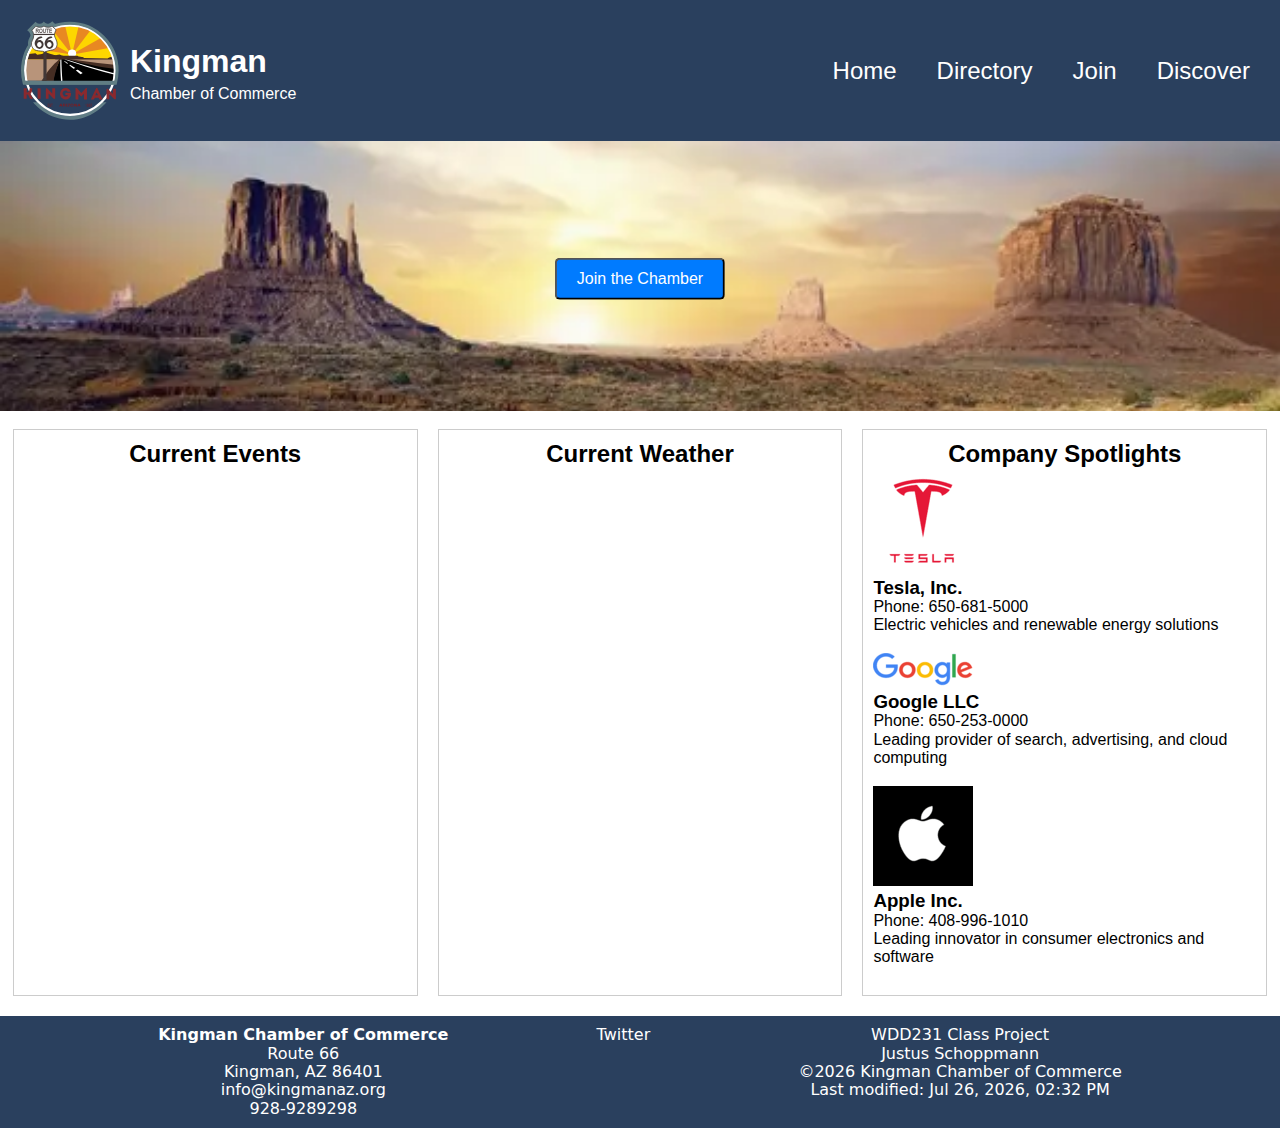
==== chamber/index.html @ c2573f29 "home page" ====
<!DOCTYPE html>
<html lang="en">
<head>
    <meta charset="UTF-8">
    <meta name="viewport" content="width=device-width, initial-scale=1.0">
    <meta name="author" content="Justus Schoppmann" />
    <meta name="description" content="Kingman, AZ Chamber of Commerce">
    <meta property="og:title" content="Chamber of Commerce Home Page" />
    <meta property="og:type" content="website">
    <meta property="og:description" content="Chamber of Commerce for Kingman, Arizona." />
    <meta property="og:url" content="https://azurelo.github.io/wdd231/chamber/index.html" />
    <meta property="og:image" content="https://azurelo.github.io/wdd231/chamber/images/Seal.svg" />
    <title>Chamber of Commerce Home Page</title>
    <link rel="icon" href="images/favicon.ico">
    <link rel="stylesheet" href="../styles/normalize.css">
    <link rel="stylesheet" href="../styles/index.css">
    <link rel="stylesheet" href="styles/directory.css">
    <link rel="stylesheet" href="styles/home.css">
    <script defer src="scripts/home.js"></script>
</head>
<body>
    <header>
        <div class="head-info">
            <img width="100" src="images/Seal.svg" alt="Route 66">
            <div class="head-logo">
                <h1>Kingman</h1>
                <p>Chamber of Commerce</p>
            </div>
            <div class="menu-toggle">&#9776;</div>
        </div>
        <nav class="navbar">
            <ul>
                <li><a href="../index.html">Home</a></li>
                <li><a href="/wdd231/chamber/directory.html">Directory</a></li>
                <li><a href="./join.html">Join</a></li>
                <li><a href="./discover.html">Discover</a></li>
            </ul>
        </nav>
    </header>

    <main>
        <section class="hero">
            <img width="1000" src="./images/az1.webp" alt="Hero Image">
            <button class="cta"><a href="join.html">Join the Chamber</a></button>
        </section>
        <div class="content">
            <section class="events">
                <h2>Current Events</h2>
                <div id="events-container">
                    <!-- Add dynamic event content here -->
                </div>
            </section>
        
            <section class="weather">
                <h2>Current Weather</h2>
                <div id="weather-info">
                    <!-- Weather data from OpenWeatherMap API -->
                </div>
            </section>
        
            <section class="spotlight">
                <h2>Company Spotlights</h2>
                <div id="spotlight-container">
                    <!-- Company information loaded here -->
                </div>
            </section>
        </div>
    </main>

    <footer>
        <div class="footer-info">
            <p><span class="bold">Kingman Chamber of Commerce</span></p>
            <p>Route 66</p>
            <p>Kingman, AZ 86401</p>
            <p>info@kingmanaz.org</p>
            <p>928-9289298</p>
        </div>
        <div class="footer-logos">Twitter</div>
        <div class="project-info">
            <p>WDD231 Class Project</p>
            <p>Justus Schoppmann</p>
            <p>©<span id="currentyear"></span> Kingman Chamber of Commerce</p>
            <p><span id="lastModified"></span></p>
        </div>
    </footer>

    <script>
        const menuToggle = document.querySelector('.menu-toggle');
        const navbar = document.querySelector('.navbar');
        
        menuToggle.addEventListener('click', () => {
            navbar.classList.toggle('active');
        });
    </script>
</body>
</html>
---- styles/index.css ----
* {
    margin: 0;
    padding: 0;
    box-sizing: border-box;
}

body {
    font-family: Arial, sans-serif;
}

header {
    background-color: #2a405e;
    color: white;
    padding: 20px;
    display: flex;
    flex-direction: column;
    align-items: center;
}

h2 {
    text-align: center;
    margin-bottom: 5px;
}

.profile {
    display: flex;
}

.profile img {
    width: 80px;
    height: 80px;
    border-radius: 20%;
    margin-bottom: 10px;
    padding: 0px 10px;
}

.menu-toggle {
    display: none;
    top: 5px;
    margin-left: 10px;
    font-size: 2rem;
}

.menu-toggle:hover {
    color: black;
}

.navbar ul {
    list-style: none;
    display: flex;
    gap: 20px;
}

.navbar ul li a {
    color: white;
    text-decoration: none;
    padding: 10px;
    font-size: large;
}

.navbar ul li a:hover {
    color: black;
}

.navbar ul li a.current {
    font-weight: bold;
    font-style: italic;
    color: hwb(0 86% 13%); 
    border-bottom: 2px solid hwb(0 86% 13%);
}

main {
    display: grid;
    grid-template-columns: 1fr 1fr;
    gap: 20px;
    padding: 20px;
}

.coursework,
.location {
    width: 90%;
    margin: 0 auto;
}

.coursework,
.location,
.certificate {
    background-color: hwb(0 86% 13%);
    padding: 20px;
    border-radius: 8px;
}
.courses button {
    padding: 10px;
    margin: 5px;
    border: 1px solid #ccc;
    background-color: #f4f4f4;
}

.courses button.completed {
    background-color: #d4edda; 
    border-color: #c3e6cb;
    color: black; 
}
.courses button.completed:hover{
    background-color: rgb(190, 210, 159) ;
}
.courses button.cse {
    border-left: 4px solid #007bff;
}

.courses button.wdd {
    border-left: 4px solid #28a745;
}

.coursework ul {
    margin-top: 10px;
    margin-left: 5%;
}

.location {
    display: flex;
    justify-content: center;
    align-items: center;
    flex-direction: column;
    height: 100%;
}

.location img {
    width: 100%;
    max-width: 400px;
    margin: 0 auto;
    border-radius: 8px;
}

.location p {
    text-align: center;
    margin-top: 5px;
}

.certificate {
    grid-column: 1/3;
}

.certificate .filter {
    display: flex;
    justify-content: space-around;
    margin-bottom: 10px;
}

.certificate .filter button {
    width: 20%;
    background-color: #2a405e;
}

.certificate .courses {
    display: grid;
    grid-template-columns: 1fr 1fr 1fr;
    gap: 10px;
}

.certificate button {
    padding: 10px;
    background-color: #d6b7ae;
    color: white;
    border: none;
    border-radius: 5px;
}
.courses button{
    color: black;
}
.courses button:hover{
    background-color: rgb(159, 128, 128);
}
footer {
    text-align: center;
    background-color: #2a405e;
    color: white;
    padding: 10px;
    margin-top: 20px;
    font-family: "PT Mono", system-ui
}



@media screen and (max-width: 768px) {
    main {
        display: flex;
        flex-direction: column;
    }

    .certificate-section .courses {
        grid-template-columns: 1fr;
    }

    .navbar ul {
        flex-direction: column;
        align-items: center;
    }

    .certificate .courses {
        display: grid;
        grid-template-columns: 1fr;
        gap: 10px;
    }

    .menu-toggle {
        display: block;
    }

    .navbar {
        display: none;
        flex-direction: column;
        width: 100%;
        background-color: #2a405e;
        top: 80px;
        left: 0;
    }

    .navbar.active {
        display: flex;
    }
}
---- chamber/styles/directory.css ----
header {
    display: flex;
    flex-direction: row;
    justify-content: space-between;
}

.head-info {
    display: flex;
    gap: 10px;
    align-items: center;
}

.bold {
    font-weight: bold;
}

h1 {
    padding: 0px;
    margin: 5px 0px;
}

.menu-toggle {
    display: none;
    cursor: pointer;
    font-size: 2rem;
    color: white;
}

.button-container {
    display: flex;
    justify-content: center;
    align-items: center;
}

#toggleView {
    background-color: #4a4a4a;
    color: white;
    border: none;
    width: 30%;
    padding: 10px 20px;
    border-radius: 30px;
    cursor: pointer;
    font-size: 1rem;
    transition: background-color 0.3s ease, box-shadow 0.3s ease;
    box-shadow: 0px 4px 6px rgba(0, 0, 0, 0.1);
}

#toggleView:hover {
    background-color: #3a3a3a;
    box-shadow: 0px 6px 8px rgba(0, 0, 0, 0.2);
}

#toggleView:active {
    background-color: #2a2a2a;
    box-shadow: 0px 2px 4px rgba(0, 0, 0, 0.2);
}

.navbar ul {
    list-style: none;
    display: flex;
    gap: 20px;
}

.navbar ul li a {
    color: white;
    text-decoration: none;
    padding: 10px;
    font-size: 1.5rem;
}

.navbar ul li a:hover {
    color: black;
}

.navbar ul li a.current {
    font-weight: bold;
    font-style: italic;
    color: hwb(0 86% 13%);
    border-bottom: 2px solid hwb(0 86% 13%);
}

a {
    color: white;
    text-decoration: none;
}

header a:hover {
    color: black;
}

main {
    display: block;
    padding: 0px;
}

.hero img {
    width: 100%;
    background-size: cover;
    background-position: center;
    padding-bottom: 0%;
    max-height: 270px;
    object-fit: cover;
}

#membersContainer {
    display: flex;
    flex-wrap: wrap;
    justify-content: center;
}

.grid-view .member-card {
    display: flex;
    flex-direction: column;
    width: 30%;
    border: 1px solid #ddd;
    margin: 10px;
    padding: 10px;
    text-align: center;
}

.list-view .member-card {
    display: flex;
    flex-direction: row;
    width: 100%;
    border: 1px solid #ddd;
    margin: 10px;
    padding: 10px;
    justify-content: center;
}

.member-card img {
    width: 100px;
    margin-bottom: 10px;
}

.member-card {
    gap: 10px;
}

.member-card a {
    color: black
}

footer {
    display: flex;
    justify-content: space-evenly;
}

@media screen and (max-width: 768px) {
    main {
        display: flex;
        flex-direction: column;
    }

    .certificate .courses {
        grid-template-columns: 1fr;
    }

    .navbar ul {
        display: none;
        flex-direction: column;
        align-items: center;
        width: 100%;
        background-color: #2a405e;
    }

    .navbar.active ul {
        display: flex;
    }

    .menu-toggle {
        display: block;
    }

    .grid-view .member-card,
    .list-view .member-card {
        width: 100%;
        flex-direction: column;
    }

    header {
        flex-direction: column;
    }

    footer div {
        display: none;
    }

    footer div:last-child {
        display: block;
    }
}
---- chamber/styles/home.css ----
.hero{
    position: relative;

}
.cta{
    position: absolute;
    top: 50%;
    left: 50%;
    transform: translate(-50%, -50%);
    padding: 10px 20px;
    background-color: #007bff;
    color: white;
    text-decoration: none;
    font-size: 16px;
    border-radius: 5px;
}
.cta:hover{
    background-color: #2a405e;
}
.cta a:hover{
    font-size: large;
}
.content {
    display: grid;
    grid-template-columns: repeat(3, 1fr);
    gap: 20px;
    margin: 1%;

}

.weather, .events, .spotlight{
    padding: 10px;
    border: 1px solid #ccc;
}

@media (max-width: 768px) {
    .content {
        grid-template-columns: 1fr;
    }
}
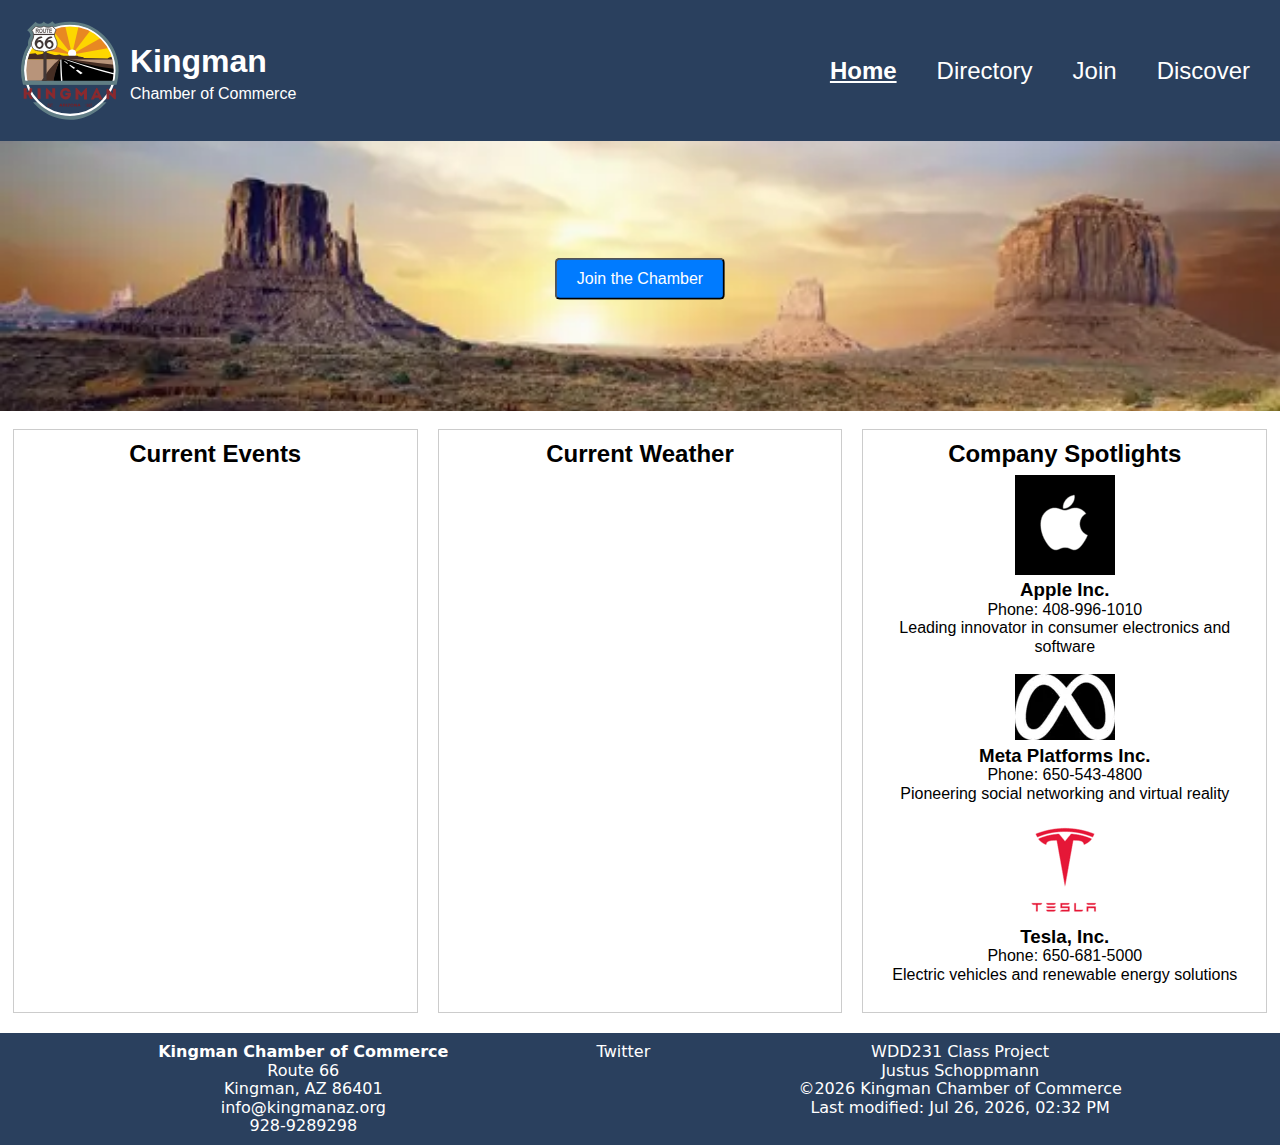
==== commit ad0cdcdb: "cleanup" ====
--- a/chamber/index.html
+++ b/chamber/index.html
@@ -30,8 +30,8 @@
         </div>
         <nav class="navbar">
             <ul>
-                <li><a href="../index.html">Home</a></li>
-                <li><a href="/wdd231/chamber/directory.html">Directory</a></li>
+                <li><a href="index.html">Home</a></li>
+                <li><a href="/chamber/directory.html">Directory</a></li>
                 <li><a href="./join.html">Join</a></li>
                 <li><a href="./discover.html">Discover</a></li>
             </ul>
--- a/chamber/styles/directory.css
+++ b/chamber/styles/directory.css
@@ -78,7 +78,10 @@
     color: hwb(0 86% 13%);
     border-bottom: 2px solid hwb(0 86% 13%);
 }
-
+.navbar ul li a.active {
+    text-decoration: underline;
+    font-weight: bold;
+}
 a {
     color: white;
     text-decoration: none;
--- a/chamber/styles/home.css
+++ b/chamber/styles/home.css
@@ -32,8 +32,16 @@
 .weather, .events, .spotlight{
     padding: 10px;
     border: 1px solid #ccc;
+    text-align: center;
+}
+h2{
+ margin-bottom: 2%;
 }
 
+.navbar ul li a.active {
+    text-decoration: underline;
+    font-weight: bold;
+}
 @media (max-width: 768px) {
     .content {
         grid-template-columns: 1fr;
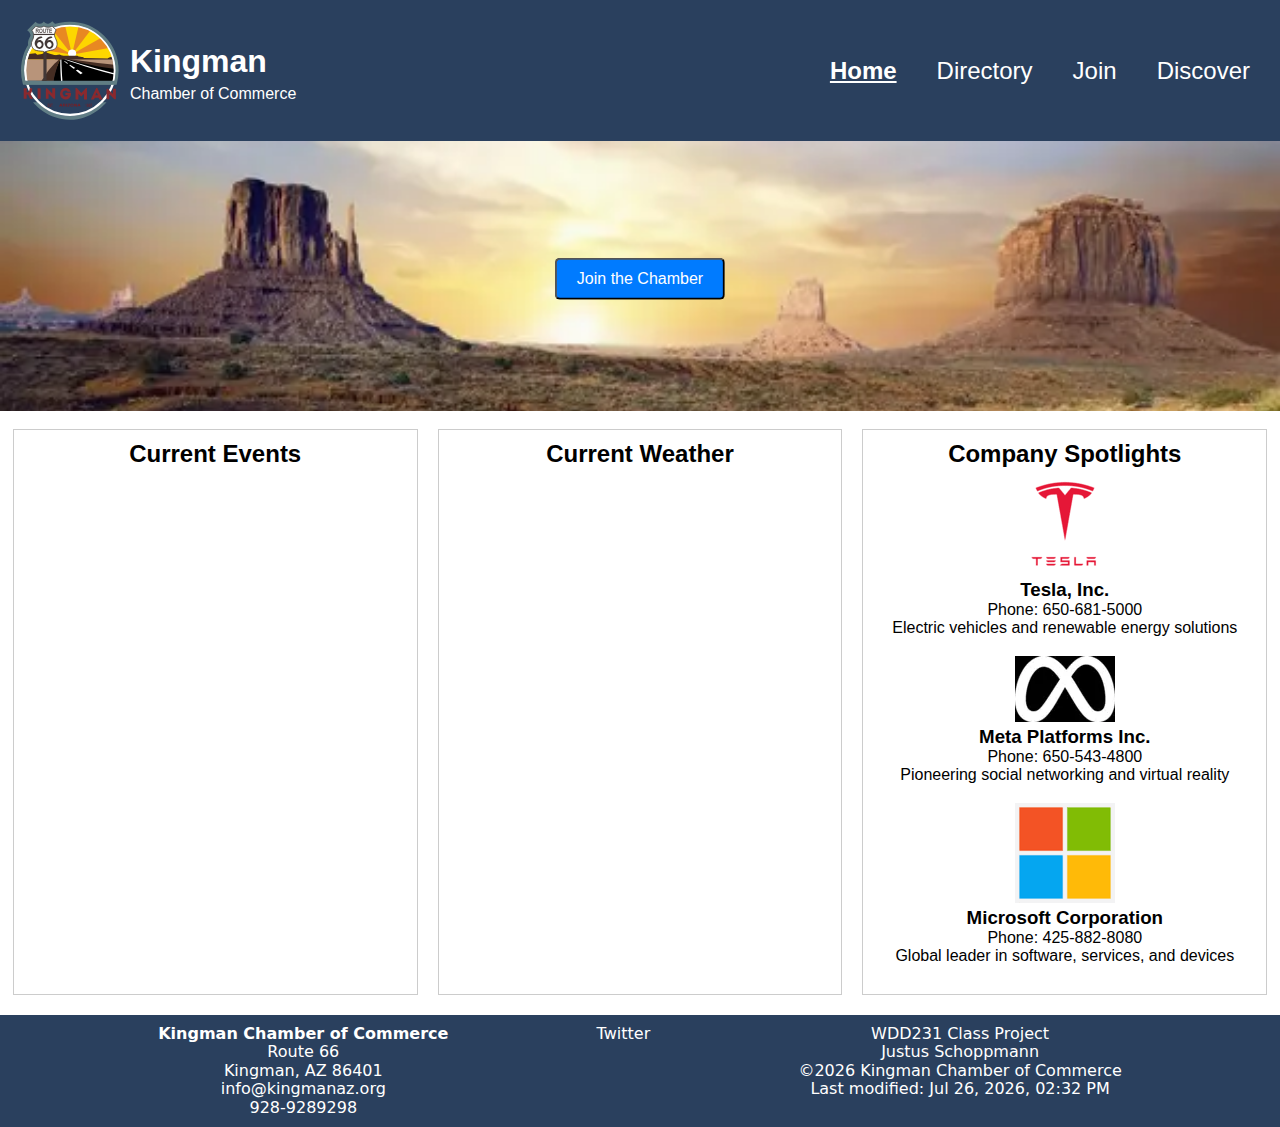
==== commit 513cf181: "link fix" ====
--- a/chamber/index.html
+++ b/chamber/index.html
@@ -31,7 +31,7 @@
         <nav class="navbar">
             <ul>
                 <li><a href="index.html">Home</a></li>
-                <li><a href="/chamber/directory.html">Directory</a></li>
+                <li><a href="/wdd231/chamber/directory.html">Directory</a></li>
                 <li><a href="./join.html">Join</a></li>
                 <li><a href="./discover.html">Discover</a></li>
             </ul>
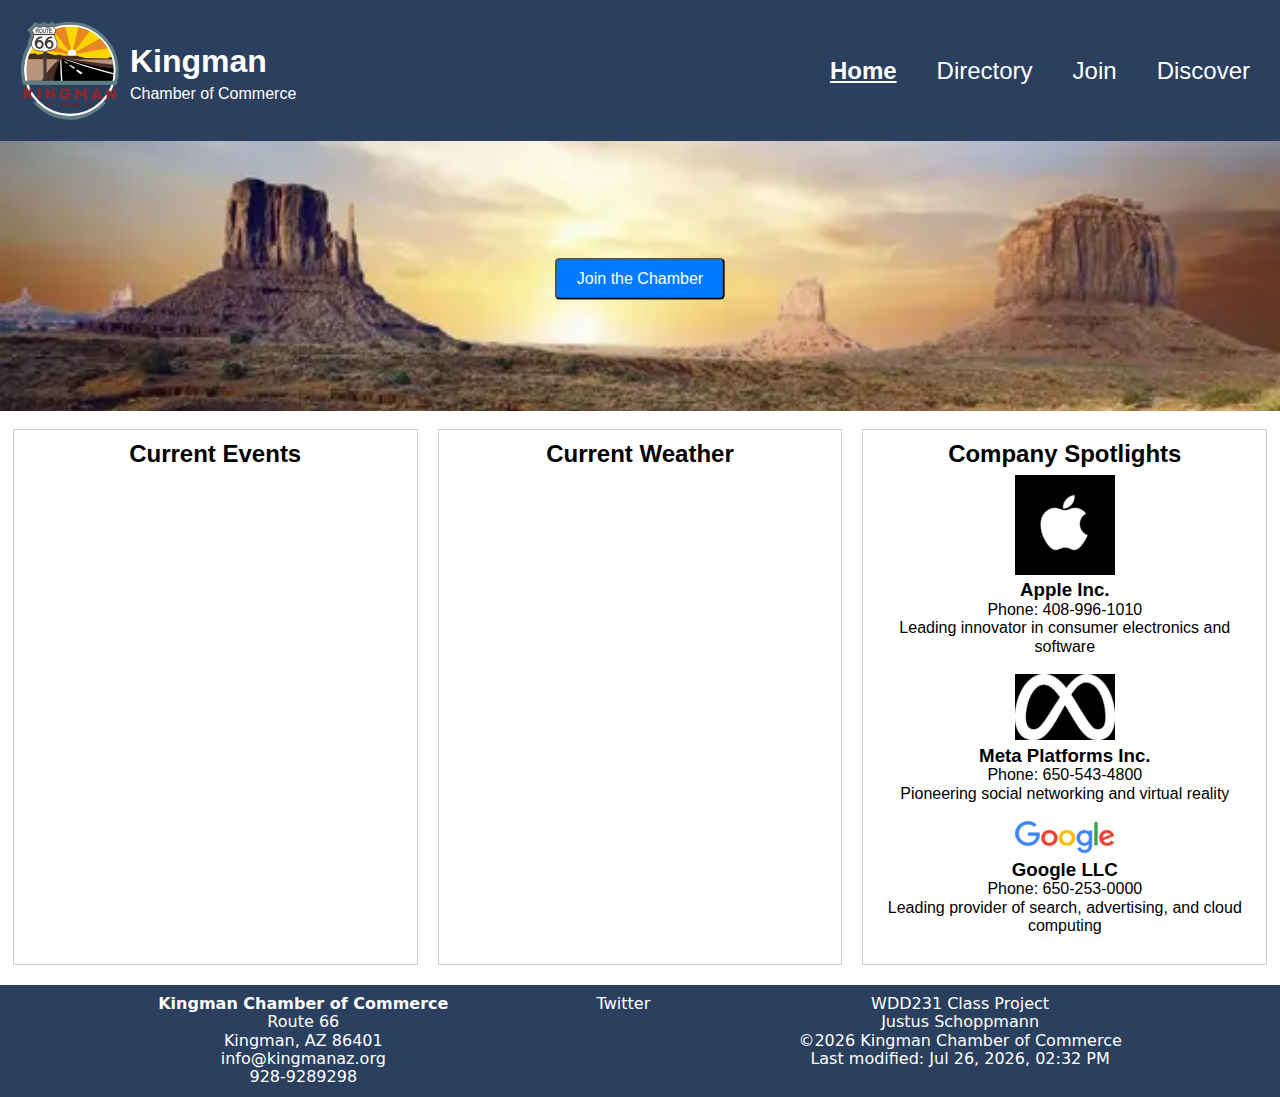
==== commit 0a7e9a3c: "fix" ====
--- a/chamber/index.html
+++ b/chamber/index.html
@@ -31,7 +31,7 @@
         <nav class="navbar">
             <ul>
                 <li><a href="index.html">Home</a></li>
-                <li><a href="/wdd231/chamber/directory.html">Directory</a></li>
+                <li><a href="/chamber/directory.html">Directory</a></li>
                 <li><a href="./join.html">Join</a></li>
                 <li><a href="./discover.html">Discover</a></li>
             </ul>
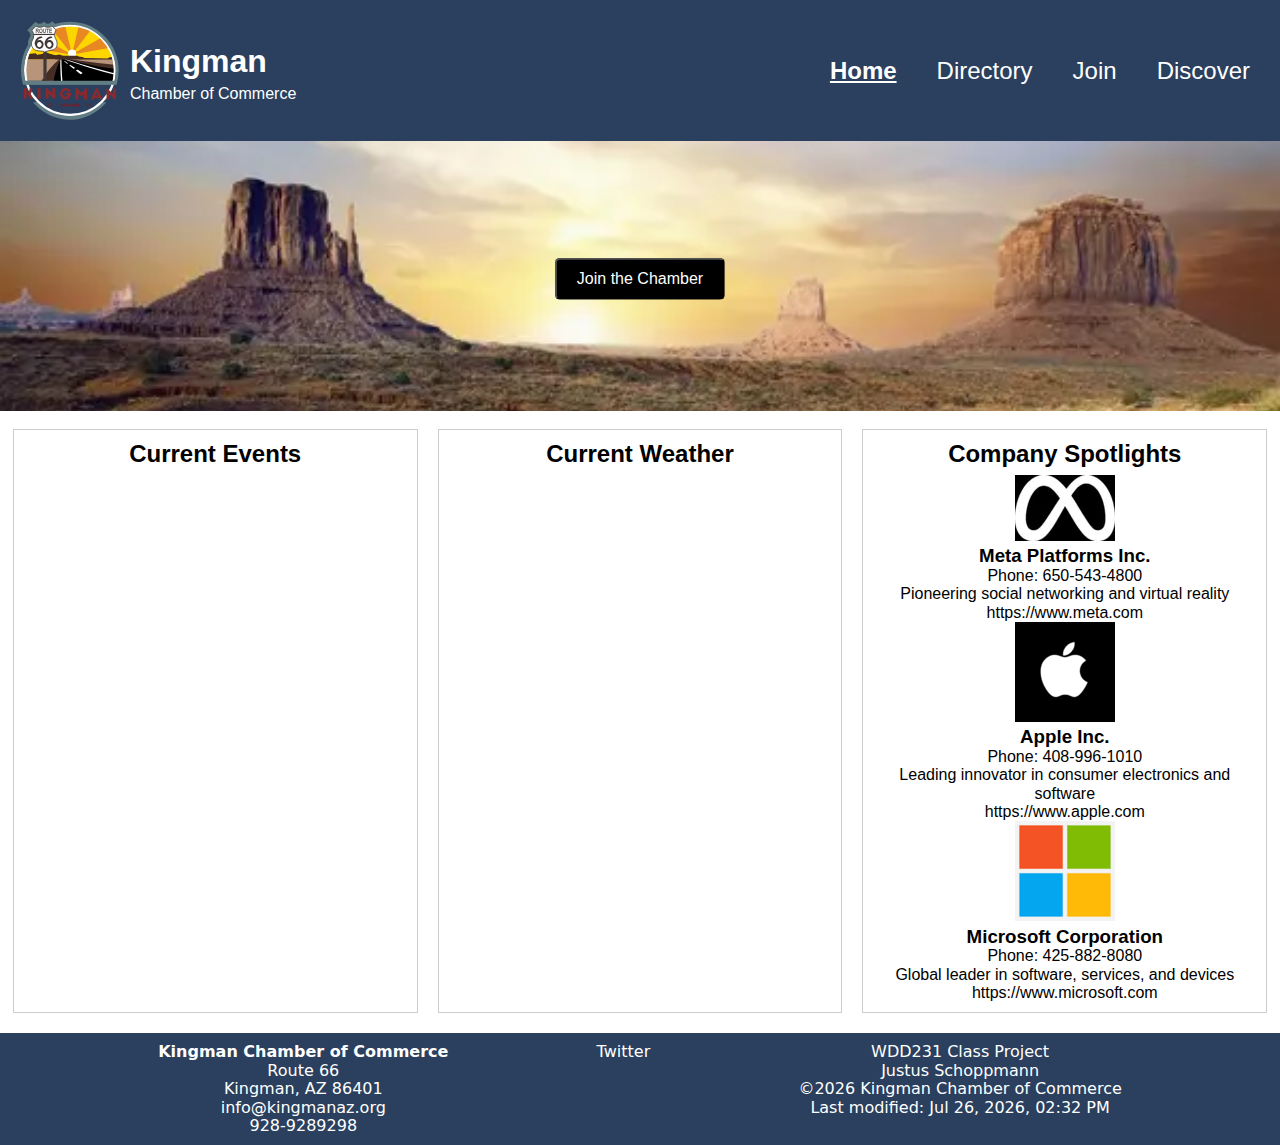
==== commit a2d6c8d4: "lighthouse and link" ====
--- a/chamber/index.html
+++ b/chamber/index.html
@@ -31,7 +31,7 @@
         <nav class="navbar">
             <ul>
                 <li><a href="index.html">Home</a></li>
-                <li><a href="/chamber/directory.html">Directory</a></li>
+                <li><a href="./directory.html">Directory</a></li>
                 <li><a href="./join.html">Join</a></li>
                 <li><a href="./discover.html">Discover</a></li>
             </ul>
--- a/chamber/styles/home.css
+++ b/chamber/styles/home.css
@@ -9,7 +9,7 @@
     left: 50%;
     transform: translate(-50%, -50%);
     padding: 10px 20px;
-    background-color: #007bff;
+    background-color: black;
     color: white;
     text-decoration: none;
     font-size: 16px;
@@ -37,6 +37,9 @@
 h2{
  margin-bottom: 2%;
 }
+.weather, .events, .spotlight a{
+    color: black;
+}
 
 .navbar ul li a.active {
     text-decoration: underline;
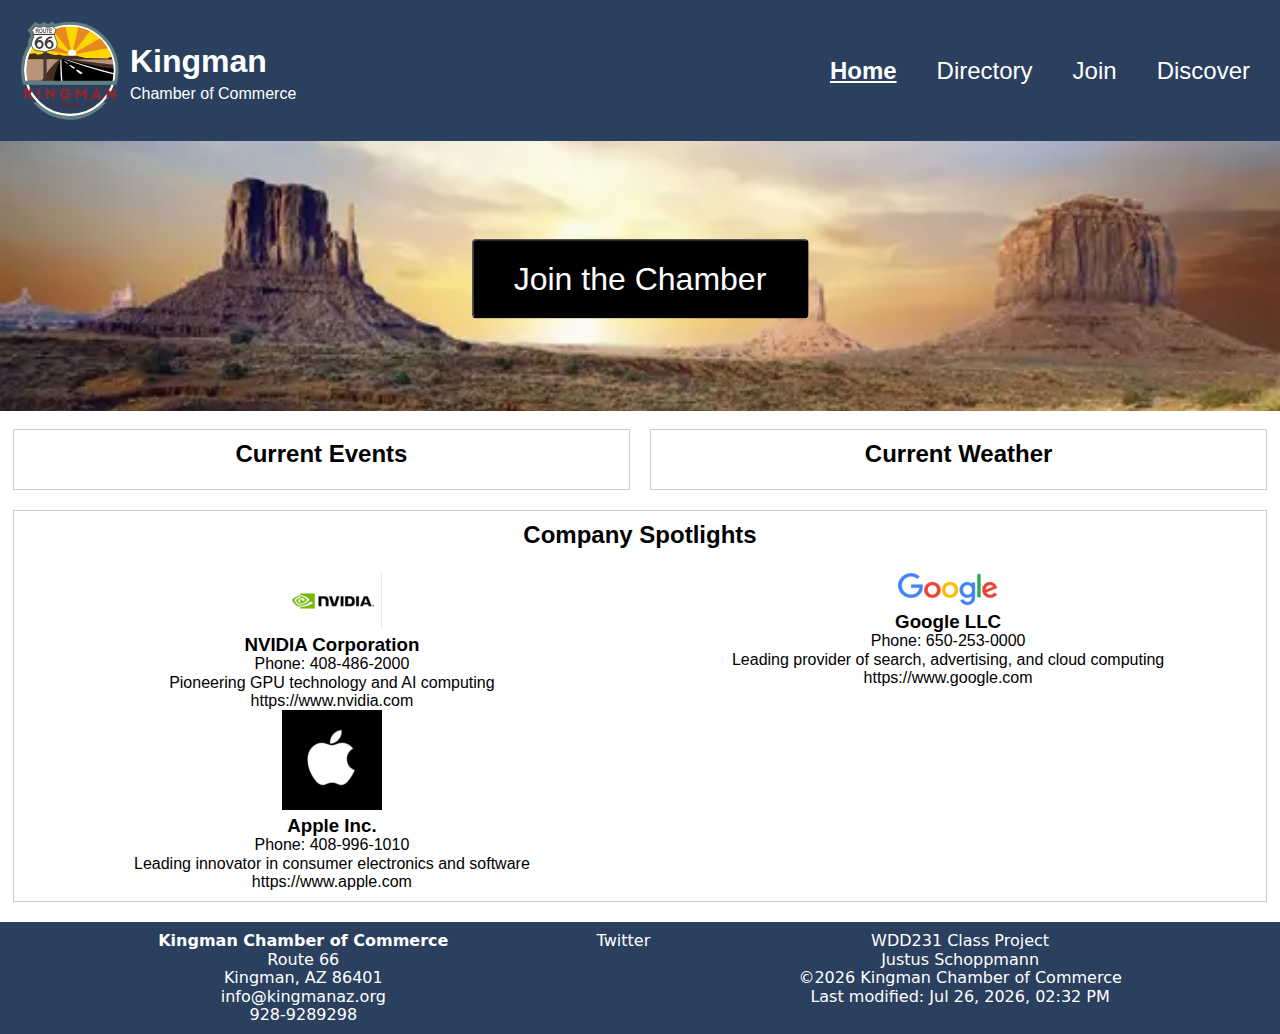
==== commit 92106d1c: "button fix" ====
--- a/chamber/index.html
+++ b/chamber/index.html
@@ -41,7 +41,7 @@
     <main>
         <section class="hero">
             <img width="1000" src="./images/az1.webp" alt="Hero Image">
-            <button class="cta"><a href="join.html">Join the Chamber</a></button>
+            <button onclick="window.location.href='./join.html'" class="cta">Join the Chamber</button>
         </section>
         <div class="content">
             <section class="events">
--- a/chamber/styles/home.css
+++ b/chamber/styles/home.css
@@ -1,52 +1,74 @@
-
-.hero{
+.hero {
     position: relative;
 
 }
-.cta{
+
+.cta {
     position: absolute;
     top: 50%;
     left: 50%;
     transform: translate(-50%, -50%);
-    padding: 10px 20px;
+    padding: 20px 40px;
     background-color: black;
     color: white;
     text-decoration: none;
-    font-size: 16px;
+    font-size: 2rem;
     border-radius: 5px;
 }
-.cta:hover{
+
+.cta:hover {
     background-color: #2a405e;
 }
-.cta a:hover{
-    font-size: large;
-}
+
 .content {
     display: grid;
-    grid-template-columns: repeat(3, 1fr);
+    grid-template-columns: repeat(2, 1fr);
     gap: 20px;
     margin: 1%;
-
 }
 
-.weather, .events, .spotlight{
+.weather,
+.events,
+.spotlight {
     padding: 10px;
     border: 1px solid #ccc;
     text-align: center;
 }
-h2{
- margin-bottom: 2%;
+
+.spotlight {
+    grid-column: 1/3;
 }
-.weather, .events, .spotlight a{
+
+h2 {
+    margin-bottom: 2%;
+}
+
+.weather,
+.events,
+.spotlight a {
     color: black;
+}
+
+#spotlight-container {
+    display: grid;
+    grid-template-columns: repeat(2, 1fr);
 }
 
 .navbar ul li a.active {
     text-decoration: underline;
     font-weight: bold;
 }
+
 @media (max-width: 768px) {
     .content {
         grid-template-columns: 1fr;
     }
-}
+
+    #spotlight-container {
+        display: block;
+    }
+
+    .spotlight {
+        grid-column: auto;
+    }
+}